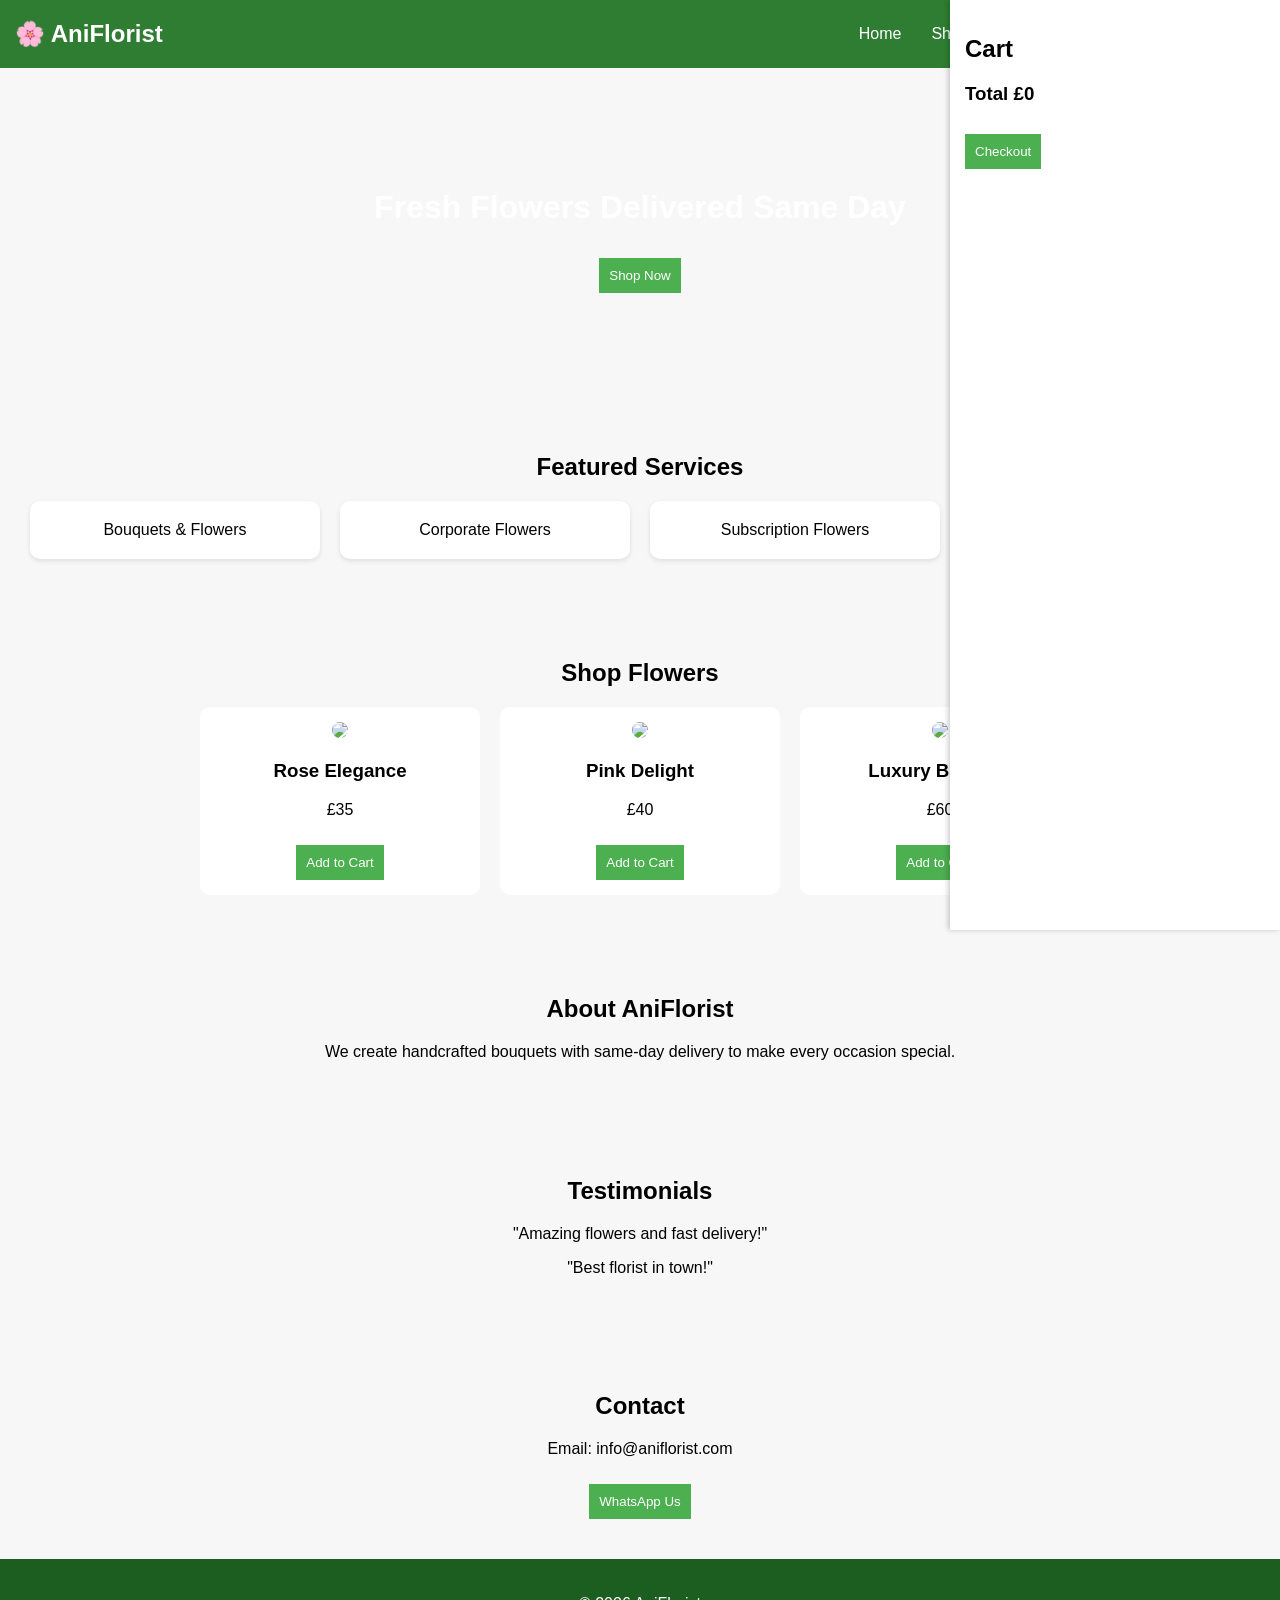
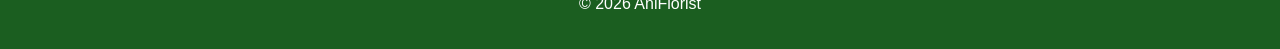
==== index.html @ 6fe38cfa "AniFlorist main page" ====
<!DOCTYPE html>
<html lang="en">
<head>
<meta charset="UTF-8">
<meta name="viewport" content="width=device-width, initial-scale=1.0">
<title>AniFlorist</title>

<style>
body {margin:0;font-family:Arial;background:#f7f7f7;}
header {background:#2e7d32;color:white;padding:15px;display:flex;justify-content:space-between;align-items:center;}
.logo {font-size:24px;font-weight:bold;}
nav ul {list-style:none;margin:0;padding:0;display:flex;}
nav li {position:relative;}
nav a {color:white;padding:10px 15px;display:block;text-decoration:none;}
nav li:hover {background:#1b5e20;}
.dropdown {display:none;position:absolute;background:#1b5e20;top:40px;min-width:200px;}
nav li:hover .dropdown {display:block;}
.dropdown a {padding:10px;}

.hero {
background:url('https://images.unsplash.com/photo-1490750967868-88aa4486c946') center/cover;
color:white;
text-align:center;
padding:100px 20px;
}

.section {padding:40px 20px;text-align:center;}
.cards {display:flex;flex-wrap:wrap;gap:20px;justify-content:center;}
.card {
background:white;
padding:20px;
width:250px;
border-radius:10px;
box-shadow:0 2px 5px rgba(0,0,0,0.1);
}

.products {display:flex;flex-wrap:wrap;gap:20px;justify-content:center;}
.product {
background:white;
padding:15px;
width:250px;
border-radius:10px;
}
.product img {width:100%;border-radius:8px;}

button {
background:#4caf50;
border:none;
padding:10px;
color:white;
margin-top:10px;
cursor:pointer;
}

.cart {
position:fixed;
right:0;
top:0;
width:300px;
height:100%;
background:white;
padding:15px;
box-shadow:-2px 0 5px rgba(0,0,0,0.2);
overflow:auto;
}

footer {background:#1b5e20;color:white;text-align:center;padding:20px;}

@media(max-width:768px){
nav ul {flex-direction:column;}
}
</style>
</head>

<body>

<header>
<div class="logo">🌸 AniFlorist</div>

<nav>
<ul>
<li><a href="#">Home</a></li>

<li><a href="#">Shop</a>
<div class="dropdown">
<a href="#">All Flowers</a>
<a href="#">Bouquets</a>
<a href="#">Roses</a>
<a href="#">Luxury</a>
</div>
</li>

<li><a href="#">Occasions</a>
<div class="dropdown">
<a href="#">Birthday</a>
<a href="#">Anniversary</a>
<a href="#">Sympathy</a>
<a href="#">Valentine’s</a>
</div>
</li>

<li><a href="#">Services</a>
<div class="dropdown">
<a href="#">Corporate</a>
<a href="#">Wedding</a>
<a href="#">Funeral</a>
</div>
</li>

<li><a href="#">Contact</a></li>

</ul>
</nav>
</header>

<div class="hero">
<h1>Fresh Flowers Delivered Same Day</h1>
<button>Shop Now</button>
</div>

<div class="section">
<h2>Featured Services</h2>
<div class="cards">
<div class="card">Bouquets & Flowers</div>
<div class="card">Corporate Flowers</div>
<div class="card">Subscription Flowers</div>
<div class="card">Funeral Flowers</div>
</div>
</div>

<div class="section">
<h2>Shop Flowers</h2>
<div class="products">

<div class="product">
<img src="https://images.unsplash.com/photo-1522335789203-aabd1fc54bc9">
<h3>Rose Elegance</h3>
<p>£35</p>
<button onclick="addToCart('Rose Elegance',35)">Add to Cart</button>
</div>

<div class="product">
<img src="https://images.unsplash.com/photo-1490750967868-88aa4486c946">
<h3>Pink Delight</h3>
<p>£40</p>
<button onclick="addToCart('Pink Delight',40)">Add to Cart</button>
</div>

<div class="product">
<img src="https://images.unsplash.com/photo-1509042239860-f550ce710b93">
<h3>Luxury Bouquet</h3>
<p>£60</p>
<button onclick="addToCart('Luxury Bouquet',60)">Add to Cart</button>
</div>

</div>
</div>

<div class="section">
<h2>About AniFlorist</h2>
<p>We create handcrafted bouquets with same-day delivery to make every occasion special.</p>
</div>

<div class="section">
<h2>Testimonials</h2>
<p>"Amazing flowers and fast delivery!"</p>
<p>"Best florist in town!"</p>
</div>

<div class="section">
<h2>Contact</h2>
<p>Email: info@aniflorist.com</p>
<button>WhatsApp Us</button>
</div>

<div class="cart">
<h2>Cart</h2>
<ul id="cart"></ul>
<h3>Total £<span id="total">0</span></h3>
<button onclick="checkout()">Checkout</button>
</div>

<footer>
<p>© 2026 AniFlorist</p>
</footer>

<script>
let cart = [];
let total = 0;

function addToCart(name, price){
cart.push({name,price});
total += price;
updateCart();
}

function updateCart(){
let list = document.getElementById("cart");
list.innerHTML="";
cart.forEach(item=>{
let li=document.createElement("li");
li.innerText=item.name+" - £"+item.price;
list.appendChild(li);
});
document.getElementById("total").innerText=total;
}

function checkout(){
alert("Checkout coming soon. Total £"+total);
}
</script>

</body>
</html>
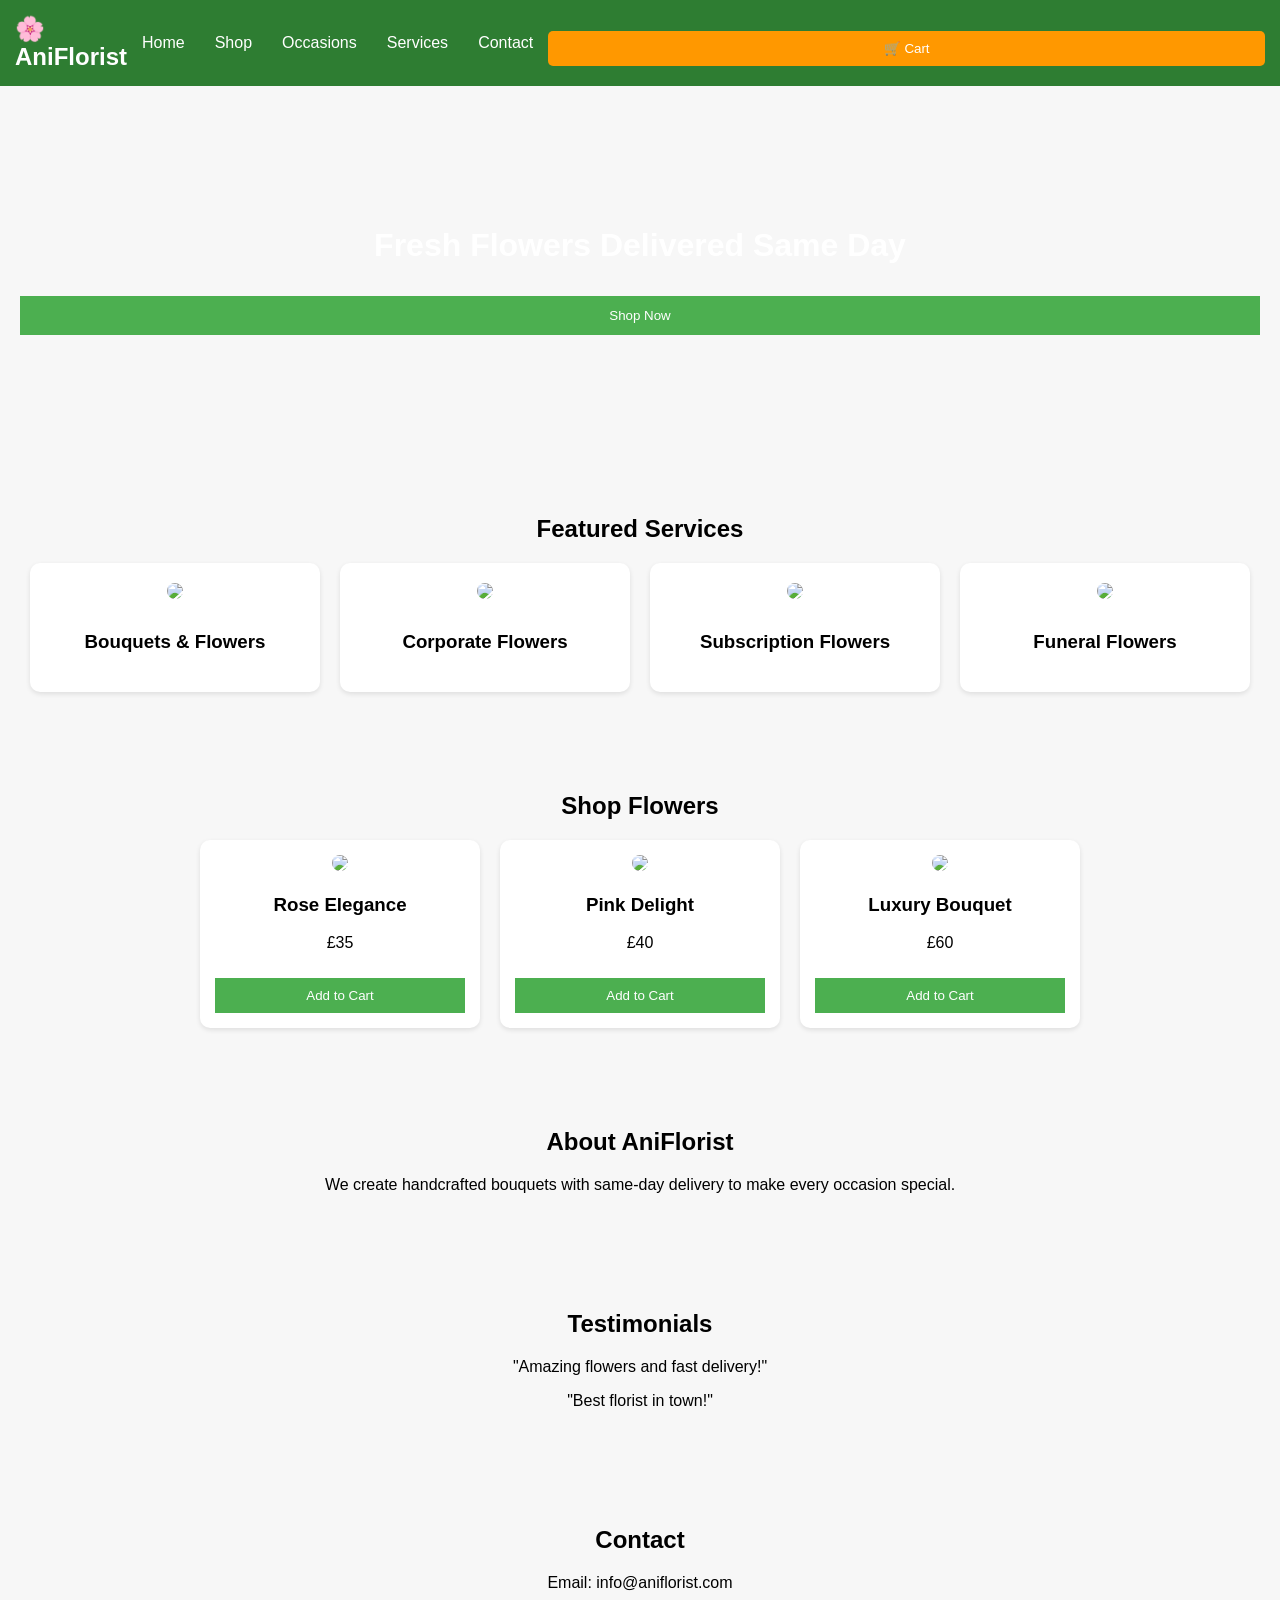
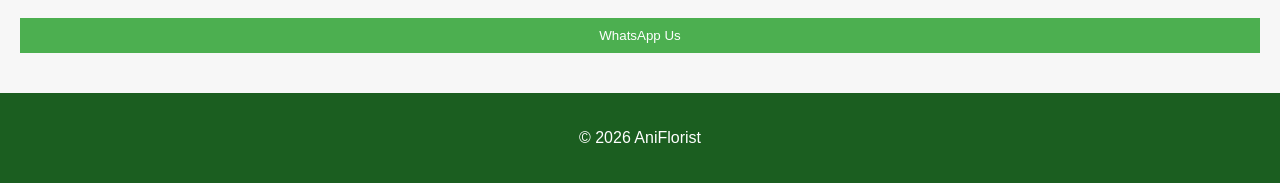
==== commit e3bd099b: "Upgraded Made few changes with cart" ====
--- a/index.html
+++ b/index.html
@@ -7,25 +7,75 @@
 
 <style>
 body {margin:0;font-family:Arial;background:#f7f7f7;}
-header {background:#2e7d32;color:white;padding:15px;display:flex;justify-content:space-between;align-items:center;}
+
+/* HEADER */
+header {
+background:#2e7d32;
+color:white;
+padding:15px;
+display:flex;
+justify-content:space-between;
+align-items:center;
+position:sticky;
+top:0;
+z-index:1000;
+}
+
 .logo {font-size:24px;font-weight:bold;}
+
 nav ul {list-style:none;margin:0;padding:0;display:flex;}
 nav li {position:relative;}
 nav a {color:white;padding:10px 15px;display:block;text-decoration:none;}
 nav li:hover {background:#1b5e20;}
-.dropdown {display:none;position:absolute;background:#1b5e20;top:40px;min-width:200px;}
+
+.dropdown {
+display:none;
+position:absolute;
+background:#1b5e20;
+top:40px;
+min-width:200px;
+}
+
 nav li:hover .dropdown {display:block;}
 .dropdown a {padding:10px;}
 
+/* CART BUTTON */
+.cart-btn {
+background:#ff9800;
+padding:10px 15px;
+border:none;
+color:white;
+cursor:pointer;
+border-radius:5px;
+}
+
+/* HERO */
 .hero {
 background:url('https://images.unsplash.com/photo-1490750967868-88aa4486c946') center/cover;
 color:white;
 text-align:center;
-padding:100px 20px;
-}
-
+padding:120px 20px;
+}
+
+.hero button {
+background:#4caf50;
+border:none;
+padding:12px 20px;
+color:white;
+margin-top:10px;
+cursor:pointer;
+}
+
+/* SECTIONS */
 .section {padding:40px 20px;text-align:center;}
-.cards {display:flex;flex-wrap:wrap;gap:20px;justify-content:center;}
+
+.cards {
+display:flex;
+flex-wrap:wrap;
+gap:20px;
+justify-content:center;
+}
+
 .card {
 background:white;
 padding:20px;
@@ -34,14 +84,32 @@
 box-shadow:0 2px 5px rgba(0,0,0,0.1);
 }
 
-.products {display:flex;flex-wrap:wrap;gap:20px;justify-content:center;}
+.card img {
+width:100%;
+border-radius:8px;
+margin-bottom:10px;
+}
+
+/* PRODUCTS */
+.products {
+display:flex;
+flex-wrap:wrap;
+gap:20px;
+justify-content:center;
+}
+
 .product {
 background:white;
 padding:15px;
 width:250px;
 border-radius:10px;
-}
-.product img {width:100%;border-radius:8px;}
+box-shadow:0 2px 5px rgba(0,0,0,0.1);
+}
+
+.product img {
+width:100%;
+border-radius:8px;
+}
 
 button {
 background:#4caf50;
@@ -50,22 +118,32 @@
 color:white;
 margin-top:10px;
 cursor:pointer;
-}
-
-.cart {
+width:100%;
+}
+
+/* CART POPUP */
+.cart-box {
+display:none;
 position:fixed;
-right:0;
-top:0;
+right:20px;
+top:80px;
 width:300px;
-height:100%;
 background:white;
 padding:15px;
-box-shadow:-2px 0 5px rgba(0,0,0,0.2);
-overflow:auto;
-}
-
-footer {background:#1b5e20;color:white;text-align:center;padding:20px;}
-
+box-shadow:0 5px 15px rgba(0,0,0,0.2);
+border-radius:10px;
+z-index:2000;
+}
+
+/* FOOTER */
+footer {
+background:#1b5e20;
+color:white;
+text-align:center;
+padding:20px;
+}
+
+/* MOBILE */
 @media(max-width:768px){
 nav ul {flex-direction:column;}
 }
@@ -74,6 +152,7 @@
 
 <body>
 
+<!-- HEADER -->
 <header>
 <div class="logo">🌸 AniFlorist</div>
 
@@ -108,28 +187,59 @@
 </li>
 
 <li><a href="#">Contact</a></li>
-
 </ul>
 </nav>
+
+<button class="cart-btn" onclick="toggleCart()">🛒 Cart</button>
 </header>
 
+<!-- CART -->
+<div class="cart-box" id="cartBox">
+<h3>Your Cart</h3>
+<ul id="cart"></ul>
+<p>Total: £<span id="total">0</span></p>
+<button onclick="checkout()">Checkout</button>
+</div>
+
+<!-- HERO -->
 <div class="hero">
 <h1>Fresh Flowers Delivered Same Day</h1>
 <button>Shop Now</button>
 </div>
 
+<!-- SERVICES -->
 <div class="section">
 <h2>Featured Services</h2>
+
 <div class="cards">
-<div class="card">Bouquets & Flowers</div>
-<div class="card">Corporate Flowers</div>
-<div class="card">Subscription Flowers</div>
-<div class="card">Funeral Flowers</div>
-</div>
-</div>
-
+
+<div class="card">
+<img src="https://images.unsplash.com/photo-1524594154903-2a9c5c3c4a8f">
+<h3>Bouquets & Flowers</h3>
+</div>
+
+<div class="card">
+<img src="https://images.unsplash.com/photo-1526045612212-70caf35c14df">
+<h3>Corporate Flowers</h3>
+</div>
+
+<div class="card">
+<img src="https://images.unsplash.com/photo-1526045612212-70caf35c14df">
+<h3>Subscription Flowers</h3>
+</div>
+
+<div class="card">
+<img src="https://images.unsplash.com/photo-1501004318641-b39e6451bec6">
+<h3>Funeral Flowers</h3>
+</div>
+
+</div>
+</div>
+
+<!-- PRODUCTS -->
 <div class="section">
 <h2>Shop Flowers</h2>
+
 <div class="products">
 
 <div class="product">
@@ -156,30 +266,27 @@
 </div>
 </div>
 
+<!-- ABOUT -->
 <div class="section">
 <h2>About AniFlorist</h2>
 <p>We create handcrafted bouquets with same-day delivery to make every occasion special.</p>
 </div>
 
+<!-- TESTIMONIALS -->
 <div class="section">
 <h2>Testimonials</h2>
 <p>"Amazing flowers and fast delivery!"</p>
 <p>"Best florist in town!"</p>
 </div>
 
+<!-- CONTACT -->
 <div class="section">
 <h2>Contact</h2>
 <p>Email: info@aniflorist.com</p>
 <button>WhatsApp Us</button>
 </div>
 
-<div class="cart">
-<h2>Cart</h2>
-<ul id="cart"></ul>
-<h3>Total £<span id="total">0</span></h3>
-<button onclick="checkout()">Checkout</button>
-</div>
-
+<!-- FOOTER -->
 <footer>
 <p>© 2026 AniFlorist</p>
 </footer>
@@ -208,7 +315,12 @@
 function checkout(){
 alert("Checkout coming soon. Total £"+total);
 }
+
+function toggleCart(){
+let box = document.getElementById("cartBox");
+box.style.display = box.style.display === "block" ? "none" : "block";
+}
 </script>
 
 </body>
-</html>+</html>
